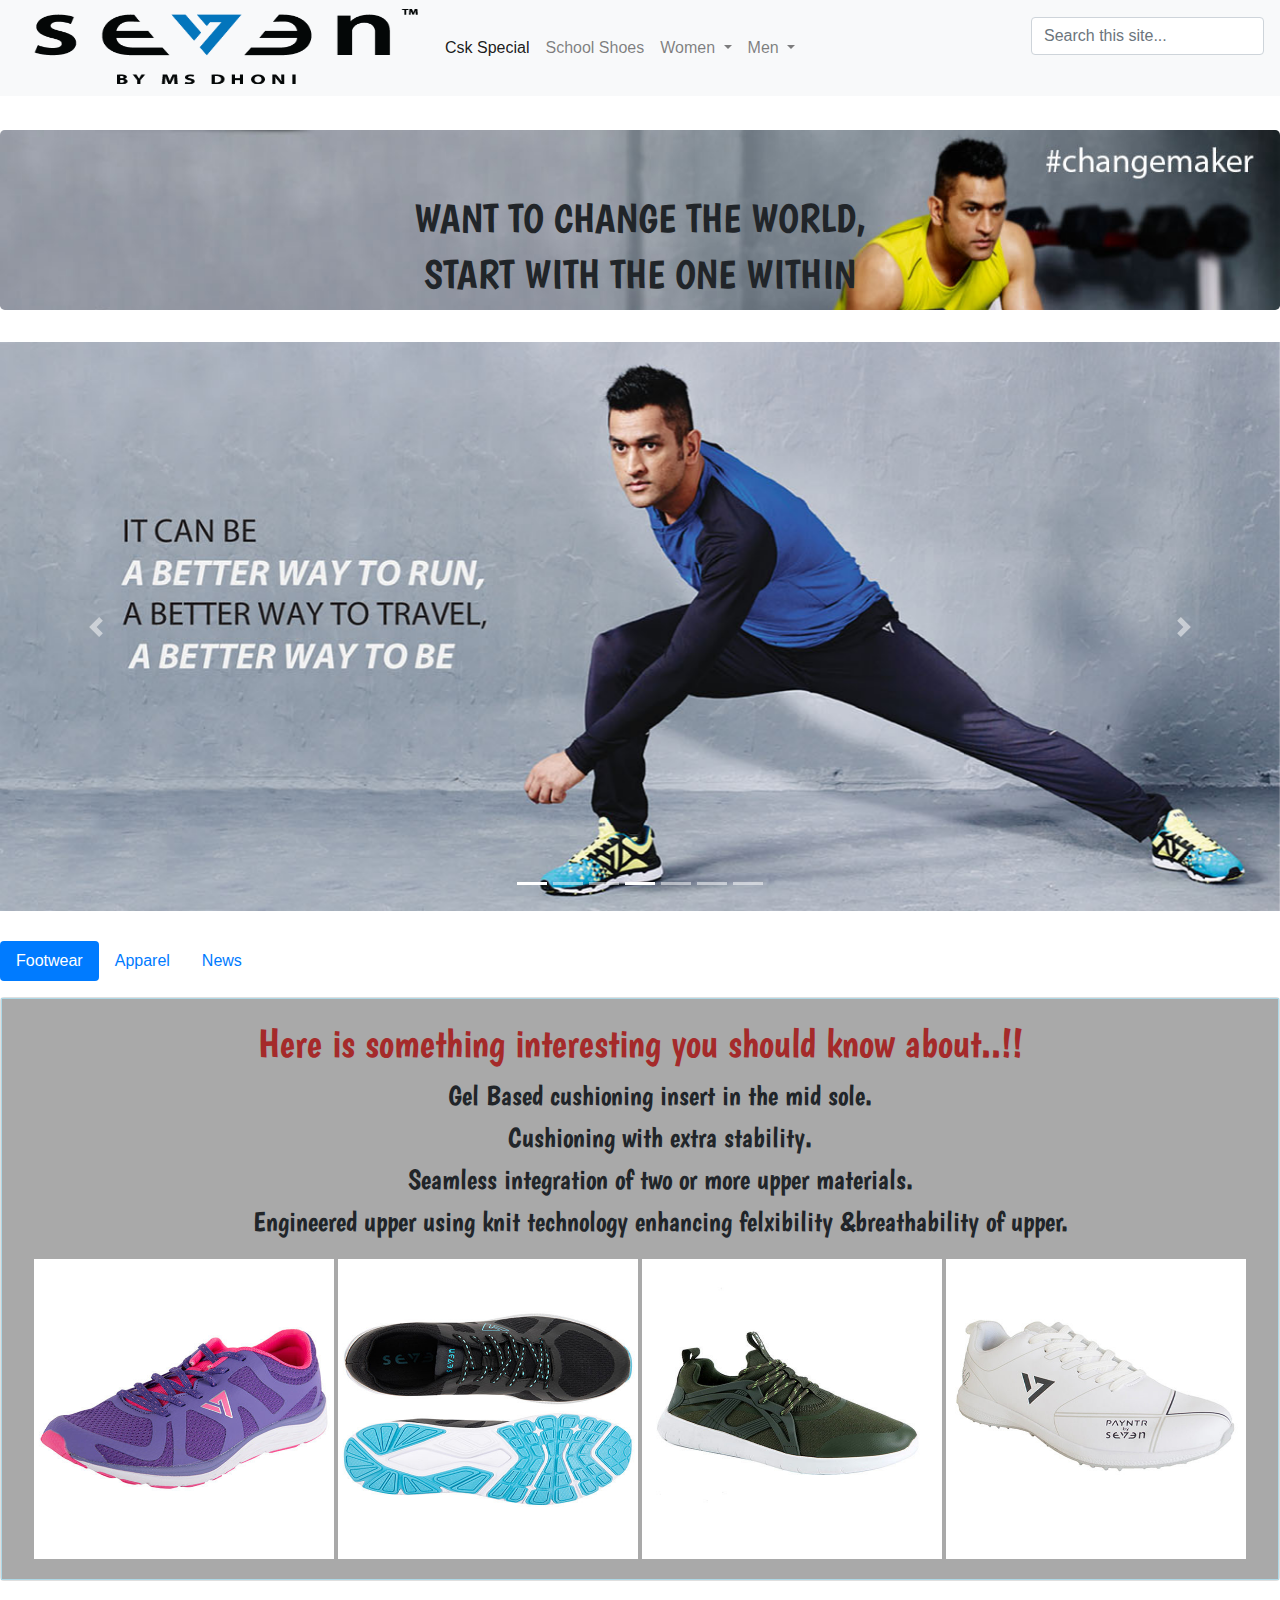
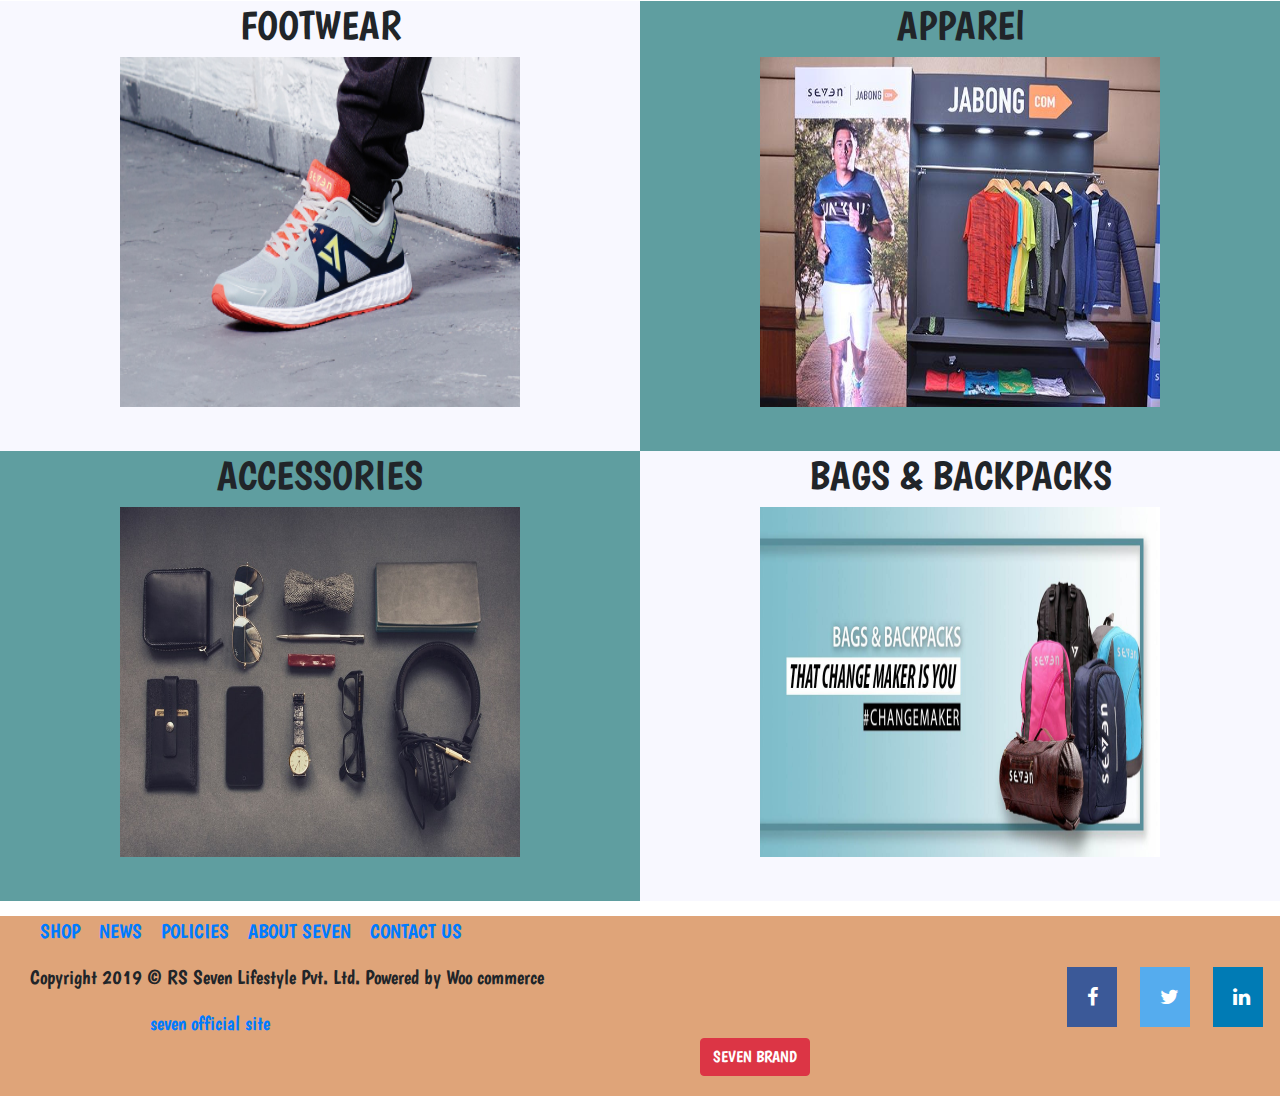
==== index.html @ aea1220b "second assignment added" ====
<!DOCTYPE html>
<html class="no-js" lang="">
  <head>
    <meta charset="utf-8" />
    <title>Assignment2</title>
    <meta name="description" content="" />
    <meta name="viewport" content="width=device-width, initial-scale=1.0">

    <link rel="manifest" href="site.webmanifest" />
    <link rel="apple-touch-icon" href="icon.png" />
    <!-- Place favicon.ico in the root directory -->

    <link rel="stylesheet" href="css/normalize.css" />
    <link rel="stylesheet" href="css/main.css" />
    <link href="https://fonts.googleapis.com/css?family=Boogaloo&display=swap" rel="stylesheet">
    <!-- used google font -->
    <link rel="stylesheet" href="https://cdnjs.cloudflare.com/ajax/libs/font-awesome/4.7.0/css/font-awesome.min.css">
    <link rel="stylesheet" href="css/style2.css" />
    <!-- linked css stylesheet -->
    
    <link
      rel="stylesheet"
      href="https://stackpath.bootstrapcdn.com/bootstrap/4.3.1/css/bootstrap.min.css"
      integrity="sha384-ggOyR0iXCbMQv3Xipma34MD+dH/1fQ784/j6cY/iJTQUOhcWr7x9JvoRxT2MZw1T"
      crossorigin="anonymous"
    />
    <!-- bootstrap css -->
  <meta name="theme-color" content="#fafafa" />
  </head>
  <body>
    <div class ="header">
    <nav class="navbar navbar-expand-lg navbar-light bg-light">
      <img src="img/brandlogo.png" alt="brandlogo" width="421" height="80" />
      <button
        class="navbar-toggler"
        type="button"
        data-toggle="collapse"
        data-target="#navbarSupportedContent"
        aria-controls="navbarSupportedContent"
        aria-expanded="false"
        aria-label="Toggle navigation"
      >
        <span class="navbar-toggler-icon"></span>
      </button>

      <div class="collapse navbar-collapse" id="navbarSupportedContent">
        <ul class="navbar-nav mr-auto">
          <li class="nav-item active">
            <a class="nav-link" href="#"
              >Csk Special<span class="sr-only">(current)</span></a
            >
          </li>
          <li class="nav-item">
            <a class="nav-link" href="#">School Shoes</a>
          </li>
          <li class="nav-item dropdown">
            <a
              class="nav-link dropdown-toggle"
              href="#"
              id="navbarDropdown"
              role="button"
              data-toggle="dropdown"
              aria-haspopup="true"
              aria-expanded="false"
            >
              Women<strong class="caret"></strong>
            </a>
            <div class="dropdown-menu" aria-labelledby="navbarDropdown">
              <a class="dropdown-item" href="#">Footwear</a>
              <div class="dropdown-divider"></div>
              <a class="dropdown-item" href="#">Apparel</a>
              <div class="dropdown-divider"></div>
              <a class="dropdown-item" href="#">Accesories</a>
              <div class="dropdown-divider"></div>
              <a class="dropdown-item" href="#">Bags & Backpacks</a>
            </div>
          </li>
          <li class="nav-item dropdown">
            <a
              class="nav-link dropdown-toggle"
              href="#"
              id="navbarDropdown"
              role="button"
              data-toggle="dropdown"
              aria-haspopup="true"
              aria-expanded="false"
            >
              Men<strong class="caret"></strong>
            </a>

            <div class="dropdown-menu" aria-labelledby="navbarDropdown">
              <a class="dropdown-item" href="#">Footwear</a>
              <div class="dropdown-divider"></div>
              <a class="dropdown-item" href="#">Apparel</a>
              <div class="dropdown-divider"></div>
              <a class="dropdown-item" href="#">Accesories</a>
              <div class="dropdown-divider"></div>
              <a class="dropdown-item" href="#">Bags & Backpacks</a>
            </div>
          </li>
        </ul>
        
        <form class="navbar-form pull-left">
            <input type="text" class="form-control" placeholder="Search this site..." id="searchInput">
            <button type="submit" class="btn btn-default"><span class="glyphicon glyphicon-search form-control-feedback"></span></button>
        </form>
        
      </div>
    </nav>
    </div>
    <div class="jumbotron text-center" style="background-image: url(img/jumb.jpg);background-size:cover;">
      <h1>WANT TO CHANGE THE WORLD,</h1>
      <h1>START WITH THE ONE WITHIN</h1>
    </div>
    <div id="demo" class="carousel slide" data-ride="carousel">
      <!-- Indicators -->
      <ul class="carousel-indicators">
        <li data-target="#demo" data-slide-to="0" class="active"></li>
        <li data-target="#demo" data-slide-to="1"></li>
        <li data-target="#demo" data-slide-to="2"></li>
        <li data-target="#demo" data-slide-to="3" class="active"></li>
        <li data-target="#demo" data-slide-to="4"></li>
        <li data-target="#demo" data-slide-to="5"></li>
        <li data-target="#demo" data-slide-to="6"></li>
      </ul>

      <!-- The slideshow -->
      <div class="carousel-inner">
        <div class="carousel-item active">
          <img
            src="img/carousel3.jpg"
            alt="carousel3"
            width="1600"
            height="500"
          />
        </div>
        <div class="carousel-item">
          <img
            src="img/carousel2.jpg"
            alt="carousel2"
            width="1600"
            height="500"
          />
        </div>
        <div class="carousel-item">
          <img
            src="img/carousel7.jpg"
            alt="carousel7"
            width="1600"
            height="500"
          />
        </div>
        <div class="carousel-item ">
          <img
            src="img/carousel4.jpg"
            alt="carousel4"
            width="1600"
            height="300"
          />
        </div>
        <div class="carousel-item">
          <img
            src="img/carousel5.jpg"
            alt="carousel5"
            width="1600"
            height="500"
          />
        </div>
        <div class="carousel-item">
          <img
            src="img/carousel6.jpg"
            alt="carousel6"
            width="1600"
            height="500"
          />
        </div>
        <div class="carousel-item">
          <img
            src="img/carousel1.jpg"
            alt="carousel1"
            width="1600"
            height="500"
          />
        </div>
      </div>

      <!-- Left and right controls -->
      <a class="carousel-control-prev" href="#demo" data-slide="prev">
        <span class="carousel-control-prev-icon"></span>
      </a>
      <a class="carousel-control-next" href="#demo" data-slide="next">
        <span class="carousel-control-next-icon"></span>
      </a>
    </div>
    <!-- end of carousel section -->
    <ul class="nav nav-pills mb-3" id="pills-tab" role="tablist">
      <li class="nav-item">
        <a
          class="nav-link active"
          id="pills-home-tab"
          data-toggle="pill"
          href="#pills-home"
          role="tab"
          aria-controls="pills-home"
          aria-selected="true"
          >Footwear</a
        >
      </li>
      <li class="nav-item">
        <a
          class="nav-link"
          id="pills-profile-tab"
          data-toggle="pill"
          href="#pills-profile"
          role="tab"
          aria-controls="pills-profile"
          aria-selected="false"
          >Apparel</a
        >
      </li>
      <li class="nav-item">
        <a
          class="nav-link"
          id="pills-contact-tab"
          data-toggle="pill"
          href="#pills-contact"
          role="tab"
          aria-controls="pills-contact"
          aria-selected="false"
          >News</a
        >
      </li>
    </ul>
    <div class="tab-content" id="pills-tabContent">
      <div
        class="tab-pane fade show active"
        id="pills-home"
        role="tabpanel"
        aria-labelledby="pills-home-tab"
      >
      <div class="card">
          <div class="card-body">
        <h1>Here is something interesting you should know about..!!</h1>

        <ul>
           <li>Gel Based cushioning insert in the mid sole.</li>
           <li>Cushioning with extra stability.</li>
           <li>Seamless integration of two or more upper materials.</li>
           <li>Engineered upper using knit technology enhancing felxibility &breathability of upper.</li>
        </ul>
        
        <img src="img/shoe1.jpg" alt="shoes" width="300" height="300" />
        <img src="img/shoe2.jpg" alt="shoes" width="300" height="300" />
        <img src="img/shoe3.jpg" alt="shoes" width="300" height="300" />
        <img src="img/shoe4.jpg" alt="shoes" width="300" height="300" />
      </div>
      </div>
      </div>

      <div
        class="tab-pane fade"
        id="pills-profile"
        role="tabpanel"
        aria-labelledby="pills-profile-tab"
      >
      <div class="card">
          <div class="card-body">
          <h1>Here is something interesting you should know about..!!</h1>

        <ul>
          <li>Highly visibilty graphic that reflects brightly under light.</li>
          <li>Moisture Wicking Treatment that allows the fabric to disperse moisture.</li>
          <li>Anti-Static Anti-Microbal.</li>
          <li>Strategically placed mesh fabric enhances breathability in high-heat zobes.</li>
          <li>Elastically in fabric that enhances dynamic body movement.</li>
        </ul>
        
        <img src="img/apparel.jpg" alt="apparel" width="300" height="300" />
        <img src="img/apparel2.jpg" alt="apparel" width="300" height="300" />
        <img src="img/apparel3.jpg" alt="apparel" width="300" height="300" />
        <img src="img/apparel4.jpg" alt="apparel" width="300" height="300" />
          </div>
      </div>
      </div>

      <div
        class="tab-pane fade"
        id="pills-contact"
        role="tabpanel"
        aria-labelledby="pills-contact-tab"
      >
      <div class="card">
          <div class="card-body">
              <h1>Here is something interesting you should know about..!!</h1>
        <ul>
          <li>Indian apparel, footwear brand launched in Dhoni’s presence.</li>
          <li>MS Dhoni launches lifestyle brand ‘SEVEN’.</li>
          <li>MS Dhoni launches SEVEN with Rhiti Group the Active Lifestyle Brand.</li>
          <li>Jabong adds active lifestyle brand ‘Seven’ to its product portfolio.</li>
        </ul>
       
        <img src="img/news1.jpg" alt="news" width="300" height="300" />
        <img src="img/news2.jpg" alt="apparel" width="300" height="300" />
        <img src="img/news3.jpg" alt="apparel" width="300" height="300" />
        <img src="img/news4.jpg" alt="apparel" width="300" height="300" />
        </div>
    </div>
    </div>
    <div class="container-fluid">
        <div class="row">
          <div class="col-lg-6" id="row1">
           <h1>FOOTWEAR</h1>
           <img src="img/shoe5.jpg" width="400" height="350"/>
          </div>
          <div class="col-lg-6" id="row2">
              <h1>APPAREl</h1>
              <img src="img/apparel5.jpeg" width="400" height="350"/>
          </div>
          <div class="col-lg-6" id="row3">
              <h1>ACCESSORIES</h1>
              <img src="img/accessory.jpg" width="400" height="350"/>
          </div>
          <div class="col-lg-6" id="row4">
              <h1>BAGS & BACKPACKS</h1>
              <img src="img/backpack.jpg" width="400" height="350"/>
          </div>
        </div>
      </div>
      <div class="footer">
        <ul class = "shop">
          <li><a href="#" >SHOP</a></li>
          <li><a href="#" >NEWS</a></li>
          <li><a href="#" >POLICIES</a></li>
          <li><a href="#" >ABOUT SEVEN</a></li>
          <li><a href="#" >CONTACT US</a></li>
        </ul>
        
        
        <div class="icons">
            <ul>
          <li><a href="#" class="fa fa-facebook"></a></li>
          <li><a href="#" class="fa fa-twitter"></a></li>
          <li><a href="#" class="fa fa-linkedin"></a></li>
            </ul>
        </div>
            <div class="copyright">
              <p>Copyright 2019 © RS Seven Lifestyle Pvt. Ltd. Powered by Woo commerce </p>
            </div>
            <div class="site">
                <a href="https://www.7.life/sf/">seven official site</a>
            </div>
            <div class="modal-container">
                <button type="button" class="btn btn-danger" data-toggle="modal" data-target="#sevenbymsd">
                  SEVEN BRAND
                </button>  
              </div>
              
              <div class="modal fade" id="sevenbymsd" tabindex="-1" role="dialog" aria-labelledby="exampleModalLabel" aria-hidden="true">
                <div class="modal-dialog" role="document">
                  <div class="modal-content">
                    <div class="modal-header">
                      <h5 class="modal-title" id="exampleModalLabel">SEVEN</h5>
                      <button type="button" class="close" data-dismiss="modal" aria-label="Close">
                        <span aria-hidden="true">&times;</span>
                      </button>
                    </div>
                    <div class="modal-body">
                        SEVEN is an Indian lifestyle brand that manufactures and markets casual and sportswear clothing and footwear. The brand was launched in February 2016 by famous Indian cricketer and former captain of the Indian national cricket team, Mahendra Singh Dhoni. Dhoni is the brand ambassador of SEVEN and also owns footwear side of the business.          </div>
                    <div class="modal-footer">
                      <button type="button" class="btn btn-secondary" data-dismiss="modal">Close</button>
                      <button type="button" class="btn btn-danger">Go to Website</button>
                    </div>
                  </div>
                </div>
              </div>
            </div>
      <script src="https://ajax.googleapis.com/ajax/libs/jquery/3.4.1/jquery.min.js"></script>
      <script src="https://maxcdn.bootstrapcdn.com/bootstrap/3.4.0/js/bootstrap.min.js"></script>
  <script src="js/vendor/modernizr-3.7.1.min.js"></script>
    <script
      src="https://code.jquery.com/jquery-3.4.1.min.js"
      integrity="sha256-CSXorXvZcTkaix6Yvo6HppcZGetbYMGWSFlBw8HfCJo="
      crossorigin="anonymous"
    ></script>
    <script>
      window.jQuery ||
        document.write(
          '<script src="js/vendor/jquery-3.4.1.min.js"><\/script>'
        );
    </script>
    <script src="js/plugins.js"></script>
    <script src="js/main.js"></script>
    <script
      src="https://stackpath.bootstrapcdn.com/bootstrap/4.3.1/js/bootstrap.min.js"
      integrity="sha384-JjSmVgyd0p3pXB1rRibZUAYoIIy6OrQ6VrjIEaFf/nJGzIxFDsf4x0xIM+B07jRM"
      crossorigin="anonymous"
    ></script>

    <!-- Google Analytics: change UA-XXXXX-Y to be your site's ID. -->
    <script>
      window.ga = function() {
        ga.q.push(arguments);
      };
      ga.q = [];
      ga.l = +new Date();
      ga("create", "UA-XXXXX-Y", "auto");
      ga("set", "transport", "beacon");
      ga("send", "pageview");
    </script>
    <script src="https://www.google-analytics.com/analytics.js" async></script>
  </body>
</html>
---- css/main.css ----
/*! HTML5 Boilerplate v7.2.0 | MIT License | https://html5boilerplate.com/ */

/* main.css 2.0.0 | MIT License | https://github.com/h5bp/main.css#readme */
/*
 * What follows is the result of much research on cross-browser styling.
 * Credit left inline and big thanks to Nicolas Gallagher, Jonathan Neal,
 * Kroc Camen, and the H5BP dev community and team.
 */

/* ==========================================================================
   Base styles: opinionated defaults
   ========================================================================== */

html {
  color: #222;
  font-size: 1em;
  line-height: 1.4;
}

/*
 * Remove text-shadow in selection highlight:
 * https://twitter.com/miketaylr/status/12228805301
 *
 * Vendor-prefixed and regular ::selection selectors cannot be combined:
 * https://stackoverflow.com/a/16982510/7133471
 *
 * Customize the background color to match your design.
 */

::-moz-selection {
  background: #b3d4fc;
  text-shadow: none;
}

::selection {
  background: #b3d4fc;
  text-shadow: none;
}

/*
 * A better looking default horizontal rule
 */

hr {
  display: block;
  height: 1px;
  border: 0;
  border-top: 1px solid #ccc;
  margin: 1em 0;
  padding: 0;
}

/*
 * Remove the gap between audio, canvas, iframes,
 * images, videos and the bottom of their containers:
 * https://github.com/h5bp/html5-boilerplate/issues/440
 */

audio,
canvas,
iframe,
img,
svg,
video {
  vertical-align: middle;
}

/*
 * Remove default fieldset styles.
 */

fieldset {
  border: 0;
  margin: 0;
  padding: 0;
}

/*
 * Allow only vertical resizing of textareas.
 */

textarea {
  resize: vertical;
}

/* ==========================================================================
   Browser Upgrade Prompt
   ========================================================================== */

.browserupgrade {
  margin: 0.2em 0;
  background: #ccc;
  color: #000;
  padding: 0.2em 0;
}

/* ==========================================================================
   Author's custom styles
   ========================================================================== */

/* ==========================================================================
   Helper classes
   ========================================================================== */

/*
 * Hide visually and from screen readers
 */

.hidden {
  display: none !important;
}

/*
* Hide only visually, but have it available for screen readers:
* https://snook.ca/archives/html_and_css/hiding-content-for-accessibility
*
* 1. For long content, line feeds are not interpreted as spaces and small width
*    causes content to wrap 1 word per line:
*    https://medium.com/@jessebeach/beware-smushed-off-screen-accessible-text-5952a4c2cbfe
*/

.sr-only {
  border: 0;
  clip: rect(0, 0, 0, 0);
  height: 1px;
  margin: -1px;
  overflow: hidden;
  padding: 0;
  position: absolute;
  white-space: nowrap;
  width: 1px;
  /* 1 */
}

/*
* Extends the .sr-only class to allow the element
* to be focusable when navigated to via the keyboard:
* https://www.drupal.org/node/897638
*/

.sr-only.focusable:active,
.sr-only.focusable:focus {
  clip: auto;
  height: auto;
  margin: 0;
  overflow: visible;
  position: static;
  white-space: inherit;
  width: auto;
}

/*
* Hide visually and from screen readers, but maintain layout
*/

.invisible {
  visibility: hidden;
}

/*
* Clearfix: contain floats
*
* For modern browsers
* 1. The space content is one way to avoid an Opera bug when the
*    `contenteditable` attribute is included anywhere else in the document.
*    Otherwise it causes space to appear at the top and bottom of elements
*    that receive the `clearfix` class.
* 2. The use of `table` rather than `block` is only necessary if using
*    `:before` to contain the top-margins of child elements.
*/

.clearfix:before,
.clearfix:after {
  content: " ";
  /* 1 */
  display: table;
  /* 2 */
}

.clearfix:after {
  clear: both;
}

/* ==========================================================================
   EXAMPLE Media Queries for Responsive Design.
   These examples override the primary ('mobile first') styles.
   Modify as content requires.
   ========================================================================== */

@media only screen and (min-width: 35em) {
  /* Style adjustments for viewports that meet the condition */
}

@media print,
  (-webkit-min-device-pixel-ratio: 1.25),
  (min-resolution: 1.25dppx),
  (min-resolution: 120dpi) {
  /* Style adjustments for high resolution devices */
}

/* ==========================================================================
   Print styles.
   Inlined to avoid the additional HTTP request:
   https://www.phpied.com/delay-loading-your-print-css/
   ========================================================================== */

@media print {
  *,
  *:before,
  *:after {
    background: transparent !important;
    color: #000 !important;
    /* Black prints faster */
    -webkit-box-shadow: none !important;
    box-shadow: none !important;
    text-shadow: none !important;
  }
  a,
  a:visited {
    text-decoration: underline;
  }
  a[href]:after {
    content: " (" attr(href) ")";
  }
  abbr[title]:after {
    content: " (" attr(title) ")";
  }
  /*
     * Don't show links that are fragment identifiers,
     * or use the `javascript:` pseudo protocol
     */
  a[href^="#"]:after,
  a[href^="javascript:"]:after {
    content: "";
  }
  pre {
    white-space: pre-wrap !important;
  }
  pre,
  blockquote {
    border: 1px solid #999;
    page-break-inside: avoid;
  }
  /*
     * Printing Tables:
     * https://web.archive.org/web/20180815150934/http://css-discuss.incutio.com/wiki/Printing_Tables
     */
  thead {
    display: table-header-group;
  }
  tr,
  img {
    page-break-inside: avoid;
  }
  p,
  h2,
  h3 {
    orphans: 3;
    widows: 3;
  }
  h2,
  h3 {
    page-break-after: avoid;
  }
}
---- css/style2.css ----
.header{
    position: fixed;
    z-index: 1;
    top: 0%;
    width:100%
}
.mr-auto ul{
    font-family: 'Boogaloo', cursive;
}

.main {
    width: 50%;
    margin: 50px auto;
}
.text-center
{
margin-top:130px;
padding-bottom:20px;
font-family:'Boogaloo', cursive;
height: 180px;
}

.carousel-inner img {
    width: 100%;
    height: 100%;
}
.carousel-slide
{
    margin-bottom: 200px;
    
}
.mb-3{
    margin-top: 30px;
    
}
.card-body{
    border:solid 1px lightblue;
    padding:20px;
    text-align:center; 
    font-family: 'Boogaloo', cursive;
    background-color: darkgrey;

}
.card-body h1{
    color: brown;
}
.card-body ul{
    list-style-type: none;
    font-size: 28px;
}
.container-fluid{
    margin-top: 20px;
}

#row1{
    width:450px;
    height:450px;
    text-align: center;
    background-color:ghostwhite;
    font-family: 'Boogaloo', cursive;
}
#row2{
    width:450px;
    height:450px;
    text-align: center;
    background-color:cadetblue;
    font-family: 'Boogaloo', cursive;
}
#row3{
    width:450px;
    height:450px;
    text-align: center;
    background-color:cadetblue;
    font-family: 'Boogaloo', cursive;
}
#row4{
    width:450px;
    height:450px;
    text-align: center;
    background-color:ghostwhite;
    font-family: 'Boogaloo', cursive;
}
.footer{
    background-color:rgb(223, 164, 121);
    margin-top: 15px;
    height: 180px;
    font-family: 'Boogaloo', cursive;
    
}
.footer li{
    display: inline;
    padding-right: 15px;
    font-size: 20px;
}
.modal-container {
    margin-left: 700px;
    
  }
.icons ul{
    float:right;
}

.fa {
    padding: 20px;
    font-size: 20px;
    width: 50px;
    text-align: center;
    text-decoration: none;
    margin: 5px 2px;
  }
  
  .fa:hover {
      opacity: 0.7;
  }
  
  .fa-facebook {
    background: #3B5998;
    color: white;
  }
  
  .fa-twitter {
    background: #55ACEE;
    color: white;
  }
  
   .fa-linkedin {
    background: #007bb5;
    color: white;
  }
  .copyright{
      margin-left: 30px;
      font-size: 20px;
  }
  .site{
      margin-left: 150px;
      font-size: 20px;
  }
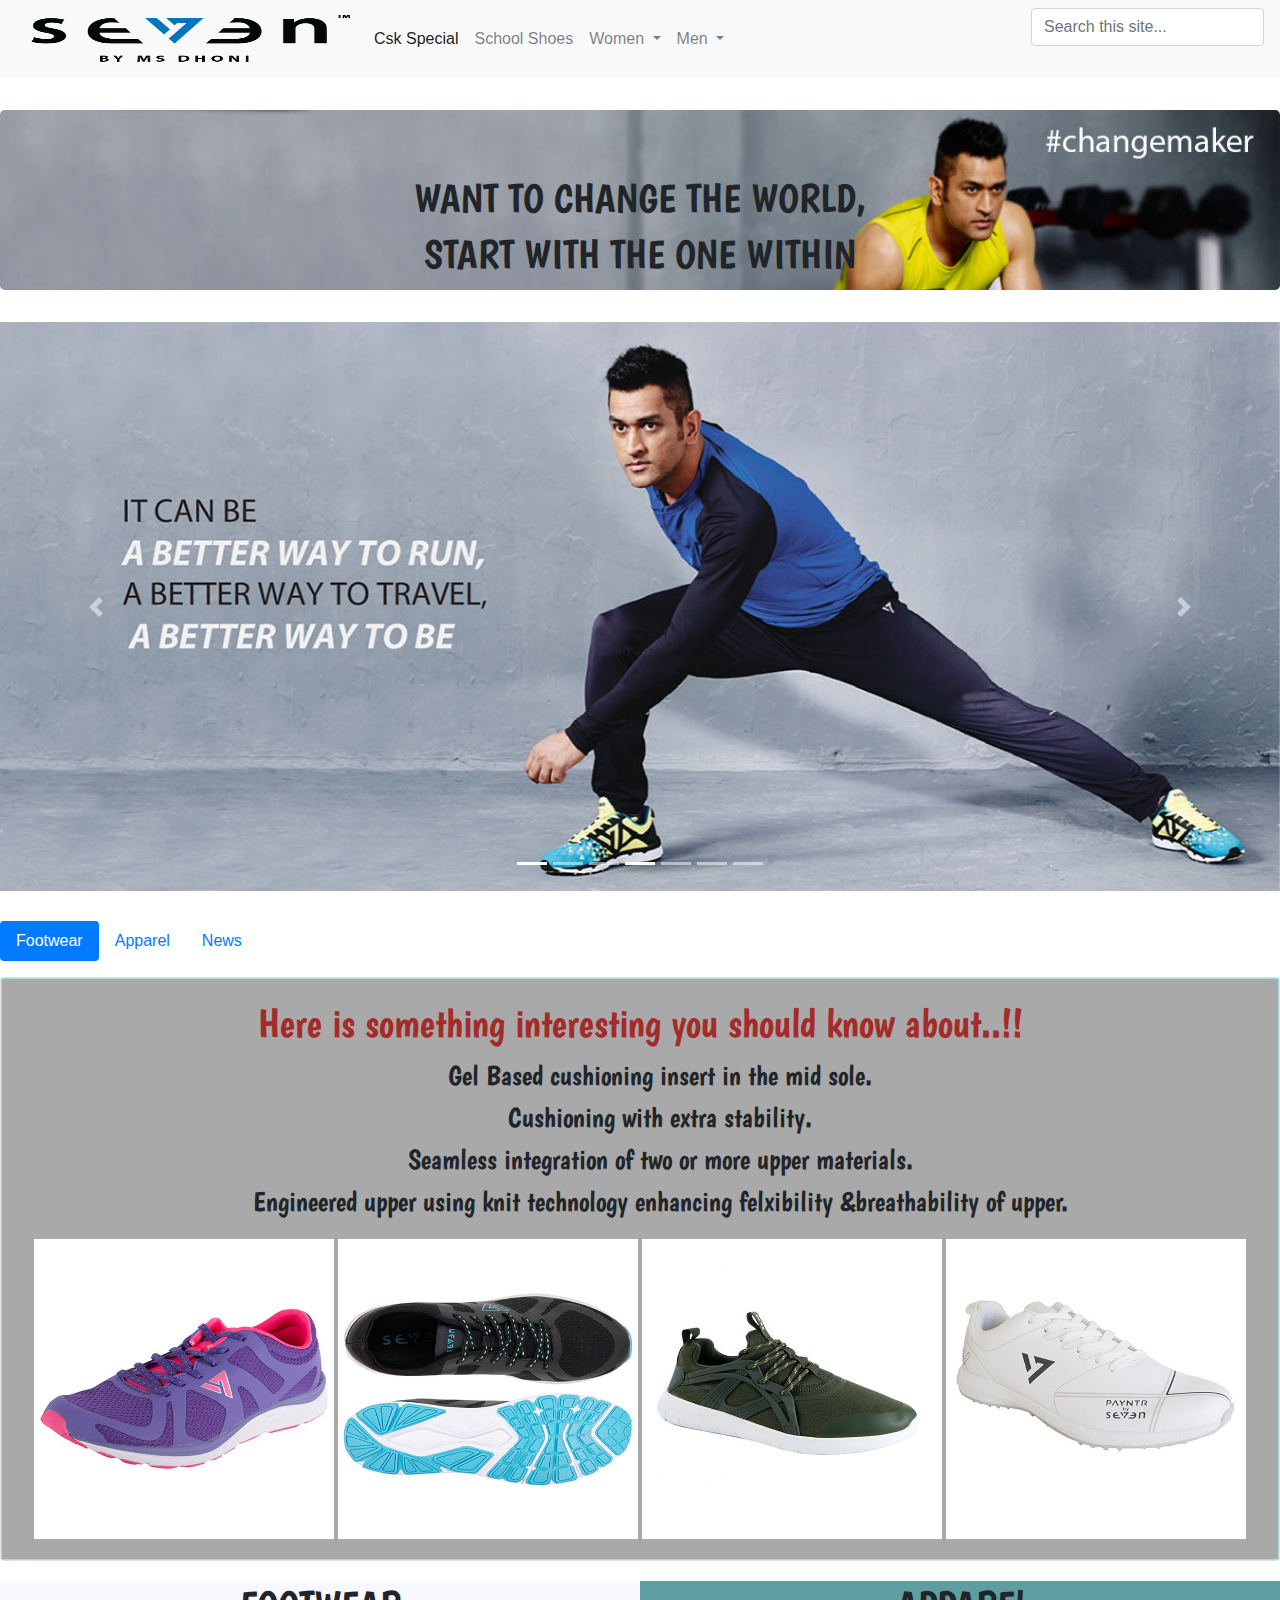
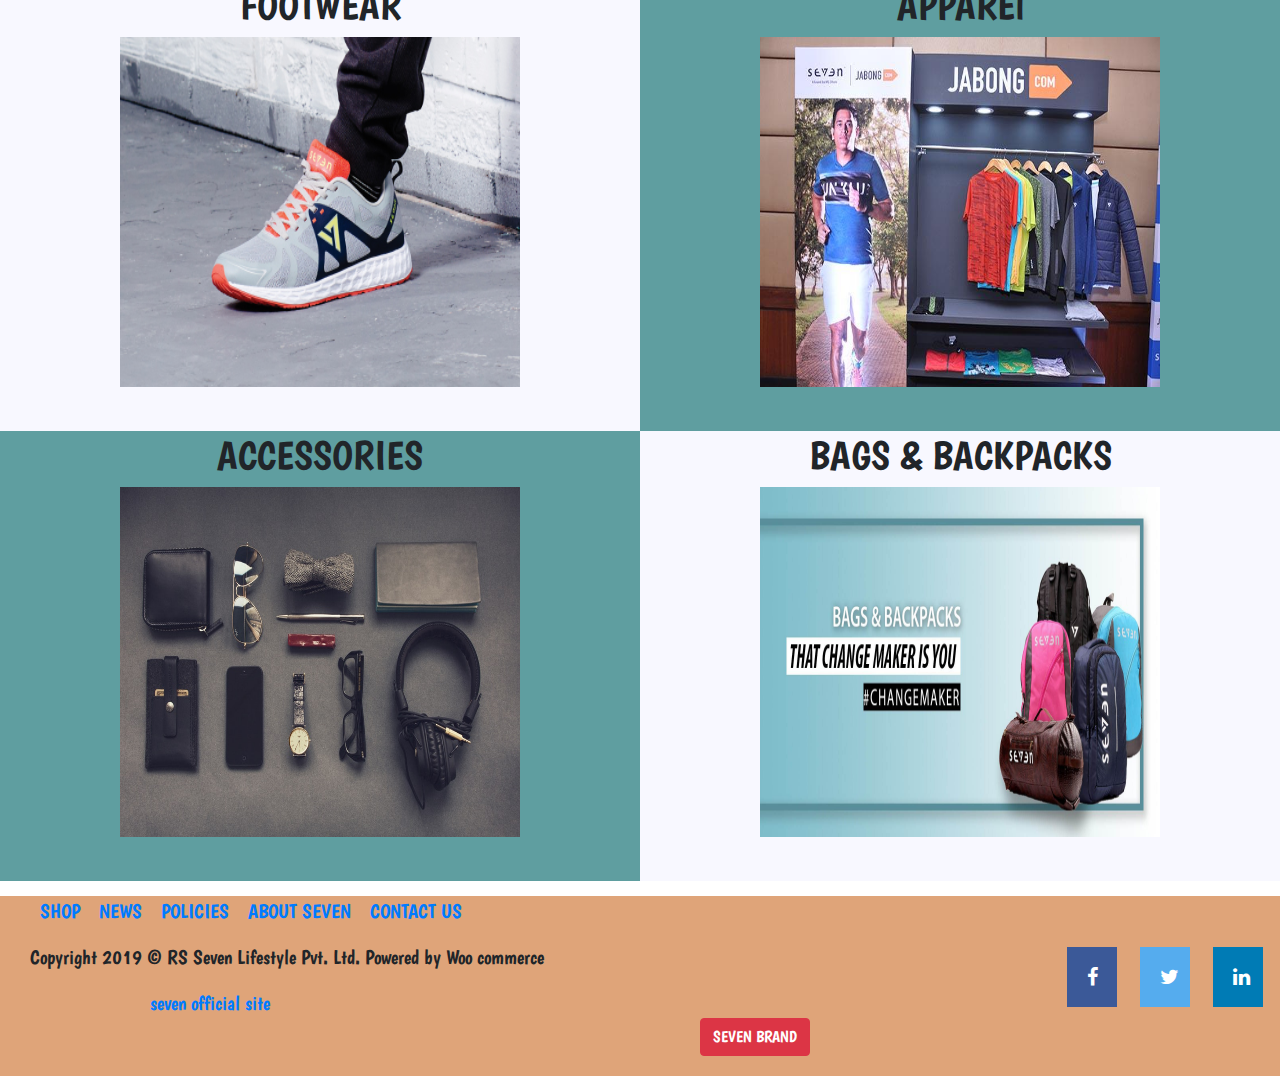
==== commit d45f971d: "update assignent2" ====
--- a/index.html
+++ b/index.html
@@ -4,7 +4,8 @@
     <meta charset="utf-8" />
     <title>Assignment2</title>
     <meta name="description" content="" />
-    <meta name="viewport" content="width=device-width, initial-scale=1.0">
+    <meta name="viewport" content="width=device-width, initial-scale=1.0 shrink-to-fit=no">
+    <meta http-equiv="X-UA-Compatible" content="IE=edge">
 
     <link rel="manifest" href="site.webmanifest" />
     <link rel="apple-touch-icon" href="icon.png" />
@@ -17,6 +18,7 @@
     <link rel="stylesheet" href="https://cdnjs.cloudflare.com/ajax/libs/font-awesome/4.7.0/css/font-awesome.min.css">
     <link rel="stylesheet" href="css/style2.css" />
     <!-- linked css stylesheet -->
+   
     
     <link
       rel="stylesheet"
@@ -28,9 +30,9 @@
   <meta name="theme-color" content="#fafafa" />
   </head>
   <body>
-    <div class ="header">
+    <section class ="header">
     <nav class="navbar navbar-expand-lg navbar-light bg-light">
-      <img src="img/brandlogo.png" alt="brandlogo" width="421" height="80" />
+      <img src="img/brandlogo.png" alt="brandlogo" width="350" height="50" />
       <button
         class="navbar-toggler"
         type="button"
@@ -43,7 +45,7 @@
         <span class="navbar-toggler-icon"></span>
       </button>
 
-      <div class="collapse navbar-collapse" id="navbarSupportedContent">
+      <section class="collapse navbar-collapse" id="navbarSupportedContent">
         <ul class="navbar-nav mr-auto">
           <li class="nav-item active">
             <a class="nav-link" href="#"
@@ -65,15 +67,15 @@
             >
               Women<strong class="caret"></strong>
             </a>
-            <div class="dropdown-menu" aria-labelledby="navbarDropdown">
+            <section class="dropdown-menu" aria-labelledby="navbarDropdown">
               <a class="dropdown-item" href="#">Footwear</a>
-              <div class="dropdown-divider"></div>
+              <section class="dropdown-sectionider"></section>
               <a class="dropdown-item" href="#">Apparel</a>
-              <div class="dropdown-divider"></div>
+              <section class="dropdown-sectionider"></section>
               <a class="dropdown-item" href="#">Accesories</a>
-              <div class="dropdown-divider"></div>
+              <section class="dropdown-sectionider"></section>
               <a class="dropdown-item" href="#">Bags & Backpacks</a>
-            </div>
+            </section>
           </li>
           <li class="nav-item dropdown">
             <a
@@ -88,31 +90,34 @@
               Men<strong class="caret"></strong>
             </a>
 
-            <div class="dropdown-menu" aria-labelledby="navbarDropdown">
+            <section class="dropdown-menu" aria-labelledby="navbarDropdown">
               <a class="dropdown-item" href="#">Footwear</a>
-              <div class="dropdown-divider"></div>
+              <section class="dropdown-sectionider"></section>
               <a class="dropdown-item" href="#">Apparel</a>
-              <div class="dropdown-divider"></div>
+              <section class="dropdown-sectionider"></section>
               <a class="dropdown-item" href="#">Accesories</a>
-              <div class="dropdown-divider"></div>
+              <section class="dropdown-sectionider"></section>
               <a class="dropdown-item" href="#">Bags & Backpacks</a>
-            </div>
+            </section>
           </li>
         </ul>
+        <!-- navbar-nav mr-auto closed -->
         
         <form class="navbar-form pull-left">
             <input type="text" class="form-control" placeholder="Search this site..." id="searchInput">
-            <button type="submit" class="btn btn-default"><span class="glyphicon glyphicon-search form-control-feedback"></span></button>
+            <button type="submit" class="btn btn-default"><span class="glyphicon glyphicon-search"></span></button>
         </form>
         
-      </div>
+      </section>
     </nav>
-    </div>
-    <div class="jumbotron text-center" style="background-image: url(img/jumb.jpg);background-size:cover;">
+    </section>
+    <!-- end of header section -->
+    <section class="jumbotron text-center" style="background-image: url(img/jumb.jpg);background-size:cover;">
       <h1>WANT TO CHANGE THE WORLD,</h1>
       <h1>START WITH THE ONE WITHIN</h1>
-    </div>
-    <div id="demo" class="carousel slide" data-ride="carousel">
+    </section>
+    <!-- end of jumbotron -->
+    <section id="demo" class="carousel slide" data-ride="carousel">
       <!-- Indicators -->
       <ul class="carousel-indicators">
         <li data-target="#demo" data-slide-to="0" class="active"></li>
@@ -125,64 +130,64 @@
       </ul>
 
       <!-- The slideshow -->
-      <div class="carousel-inner">
-        <div class="carousel-item active">
+      <section class="carousel-inner">
+        <section class="carousel-item active">
           <img
             src="img/carousel3.jpg"
             alt="carousel3"
             width="1600"
             height="500"
           />
-        </div>
-        <div class="carousel-item">
+        </section>
+        <section class="carousel-item">
           <img
             src="img/carousel2.jpg"
             alt="carousel2"
             width="1600"
             height="500"
           />
-        </div>
-        <div class="carousel-item">
+        </section>
+        <section class="carousel-item">
           <img
             src="img/carousel7.jpg"
             alt="carousel7"
             width="1600"
             height="500"
           />
-        </div>
-        <div class="carousel-item ">
+        </section>
+        <section class="carousel-item ">
           <img
             src="img/carousel4.jpg"
             alt="carousel4"
             width="1600"
             height="300"
           />
-        </div>
-        <div class="carousel-item">
+        </section>
+        <section class="carousel-item">
           <img
             src="img/carousel5.jpg"
             alt="carousel5"
             width="1600"
             height="500"
           />
-        </div>
-        <div class="carousel-item">
+        </section>
+        <section class="carousel-item">
           <img
             src="img/carousel6.jpg"
             alt="carousel6"
             width="1600"
             height="500"
           />
-        </div>
-        <div class="carousel-item">
+        </section>
+        <section class="carousel-item">
           <img
             src="img/carousel1.jpg"
             alt="carousel1"
             width="1600"
             height="500"
           />
-        </div>
-      </div>
+        </section>
+      </section>
 
       <!-- Left and right controls -->
       <a class="carousel-control-prev" href="#demo" data-slide="prev">
@@ -191,7 +196,7 @@
       <a class="carousel-control-next" href="#demo" data-slide="next">
         <span class="carousel-control-next-icon"></span>
       </a>
-    </div>
+    </section>
     <!-- end of carousel section -->
     <ul class="nav nav-pills mb-3" id="pills-tab" role="tablist">
       <li class="nav-item">
@@ -231,15 +236,15 @@
         >
       </li>
     </ul>
-    <div class="tab-content" id="pills-tabContent">
-      <div
+    <section class="tab-content" id="pills-tabContent">
+      <section
         class="tab-pane fade show active"
         id="pills-home"
         role="tabpanel"
         aria-labelledby="pills-home-tab"
       >
-      <div class="card">
-          <div class="card-body">
+      <section class="card">
+          <section class="card-body">
         <h1>Here is something interesting you should know about..!!</h1>
 
         <ul>
@@ -253,18 +258,18 @@
         <img src="img/shoe2.jpg" alt="shoes" width="300" height="300" />
         <img src="img/shoe3.jpg" alt="shoes" width="300" height="300" />
         <img src="img/shoe4.jpg" alt="shoes" width="300" height="300" />
-      </div>
-      </div>
-      </div>
-
-      <div
+      </section>
+      </section>
+      </section>
+
+      <section
         class="tab-pane fade"
         id="pills-profile"
         role="tabpanel"
         aria-labelledby="pills-profile-tab"
       >
-      <div class="card">
-          <div class="card-body">
+      <section class="card">
+          <section class="card-body">
           <h1>Here is something interesting you should know about..!!</h1>
 
         <ul>
@@ -279,18 +284,18 @@
         <img src="img/apparel2.jpg" alt="apparel" width="300" height="300" />
         <img src="img/apparel3.jpg" alt="apparel" width="300" height="300" />
         <img src="img/apparel4.jpg" alt="apparel" width="300" height="300" />
-          </div>
-      </div>
-      </div>
-
-      <div
+          </section>
+      </section>
+      </section>
+
+      <section
         class="tab-pane fade"
         id="pills-contact"
         role="tabpanel"
         aria-labelledby="pills-contact-tab"
       >
-      <div class="card">
-          <div class="card-body">
+      <section class="card">
+          <section class="card-body">
               <h1>Here is something interesting you should know about..!!</h1>
         <ul>
           <li>Indian apparel, footwear brand launched in Dhoni’s presence.</li>
@@ -303,30 +308,32 @@
         <img src="img/news2.jpg" alt="apparel" width="300" height="300" />
         <img src="img/news3.jpg" alt="apparel" width="300" height="300" />
         <img src="img/news4.jpg" alt="apparel" width="300" height="300" />
-        </div>
-    </div>
-    </div>
-    <div class="container-fluid">
-        <div class="row">
-          <div class="col-lg-6" id="row1">
+        </section>
+    </section>
+    </section>
+    <section class="container-fluid">
+        <section class="row">
+          <section class="col-lg-6" id="row1">
            <h1>FOOTWEAR</h1>
            <img src="img/shoe5.jpg" width="400" height="350"/>
-          </div>
-          <div class="col-lg-6" id="row2">
+          </section>
+          <section class="col-lg-6" id="row2">
               <h1>APPAREl</h1>
               <img src="img/apparel5.jpeg" width="400" height="350"/>
-          </div>
-          <div class="col-lg-6" id="row3">
+          </section>
+          <section class="col-lg-6" id="row3">
               <h1>ACCESSORIES</h1>
               <img src="img/accessory.jpg" width="400" height="350"/>
-          </div>
-          <div class="col-lg-6" id="row4">
+          </section>
+          <section class="col-lg-6" id="row4">
               <h1>BAGS & BACKPACKS</h1>
               <img src="img/backpack.jpg" width="400" height="350"/>
-          </div>
-        </div>
-      </div>
-      <div class="footer">
+          </section>
+        </section>
+      </section>
+      <!-- end of grid section -->
+      <footer>
+      <section class="footer">
         <ul class = "shop">
           <li><a href="#" >SHOP</a></li>
           <li><a href="#" >NEWS</a></li>
@@ -336,44 +343,46 @@
         </ul>
         
         
-        <div class="icons">
+        <section class="icons">
             <ul>
           <li><a href="#" class="fa fa-facebook"></a></li>
           <li><a href="#" class="fa fa-twitter"></a></li>
           <li><a href="#" class="fa fa-linkedin"></a></li>
             </ul>
-        </div>
-            <div class="copyright">
+        </section>
+            <section class="copyright">
               <p>Copyright 2019 © RS Seven Lifestyle Pvt. Ltd. Powered by Woo commerce </p>
-            </div>
-            <div class="site">
+            </section>
+            <section class="site">
                 <a href="https://www.7.life/sf/">seven official site</a>
-            </div>
-            <div class="modal-container">
+            </section>
+            <section class="modal-container">
                 <button type="button" class="btn btn-danger" data-toggle="modal" data-target="#sevenbymsd">
                   SEVEN BRAND
                 </button>  
-              </div>
+              </section>
               
-              <div class="modal fade" id="sevenbymsd" tabindex="-1" role="dialog" aria-labelledby="exampleModalLabel" aria-hidden="true">
-                <div class="modal-dialog" role="document">
-                  <div class="modal-content">
-                    <div class="modal-header">
+              <section class="modal fade" id="sevenbymsd" tabindex="-1" role="dialog" aria-labelledby="exampleModalLabel" aria-hidden="true">
+                <section class="modal-dialog" role="document">
+                  <section class="modal-content">
+                    <section class="modal-header">
                       <h5 class="modal-title" id="exampleModalLabel">SEVEN</h5>
                       <button type="button" class="close" data-dismiss="modal" aria-label="Close">
                         <span aria-hidden="true">&times;</span>
                       </button>
-                    </div>
-                    <div class="modal-body">
-                        SEVEN is an Indian lifestyle brand that manufactures and markets casual and sportswear clothing and footwear. The brand was launched in February 2016 by famous Indian cricketer and former captain of the Indian national cricket team, Mahendra Singh Dhoni. Dhoni is the brand ambassador of SEVEN and also owns footwear side of the business.          </div>
-                    <div class="modal-footer">
+                    </section>
+                    <section class="modal-body">
+                        SEVEN is an Indian lifestyle brand that manufactures and markets casual and sportswear clothing and footwear. The brand was launched in February 2016 by famous Indian cricketer and former captain of the Indian national cricket team, Mahendra Singh Dhoni. Dhoni is the brand ambassador of SEVEN and also owns footwear side of the business.          </section>
+                    <section class="modal-footer">
                       <button type="button" class="btn btn-secondary" data-dismiss="modal">Close</button>
                       <button type="button" class="btn btn-danger">Go to Website</button>
-                    </div>
-                  </div>
-                </div>
-              </div>
-            </div>
+                    </section>
+                  </section>
+                </section>
+              </section>
+            </section>
+          </footer>
+          <!-- end of footer section -->
       <script src="https://ajax.googleapis.com/ajax/libs/jquery/3.4.1/jquery.min.js"></script>
       <script src="https://maxcdn.bootstrapcdn.com/bootstrap/3.4.0/js/bootstrap.min.js"></script>
   <script src="js/vendor/modernizr-3.7.1.min.js"></script>
--- a/css/style2.css
+++ b/css/style2.css
@@ -4,6 +4,7 @@
     top: 0%;
     width:100%
 }
+/* fixed header */
 .mr-auto ul{
     font-family: 'Boogaloo', cursive;
 }
@@ -14,11 +15,12 @@
 }
 .text-center
 {
-margin-top:130px;
+margin-top:110px;
 padding-bottom:20px;
 font-family:'Boogaloo', cursive;
 height: 180px;
 }
+/* jubmbotron styles */
 
 .carousel-inner img {
     width: 100%;
@@ -33,6 +35,7 @@
     margin-top: 30px;
     
 }
+/* carousel styles */
 .card-body{
     border:solid 1px lightblue;
     padding:20px;
@@ -48,6 +51,7 @@
     list-style-type: none;
     font-size: 28px;
 }
+/* tabbed pane styles */
 .container-fluid{
     margin-top: 20px;
 }
@@ -80,6 +84,7 @@
     background-color:ghostwhite;
     font-family: 'Boogaloo', cursive;
 }
+/* grid css */
 .footer{
     background-color:rgb(223, 164, 121);
     margin-top: 15px;
@@ -135,4 +140,6 @@
       margin-left: 150px;
       font-size: 20px;
   }
+  /* end of footer  */
+  /* social media icons css */
   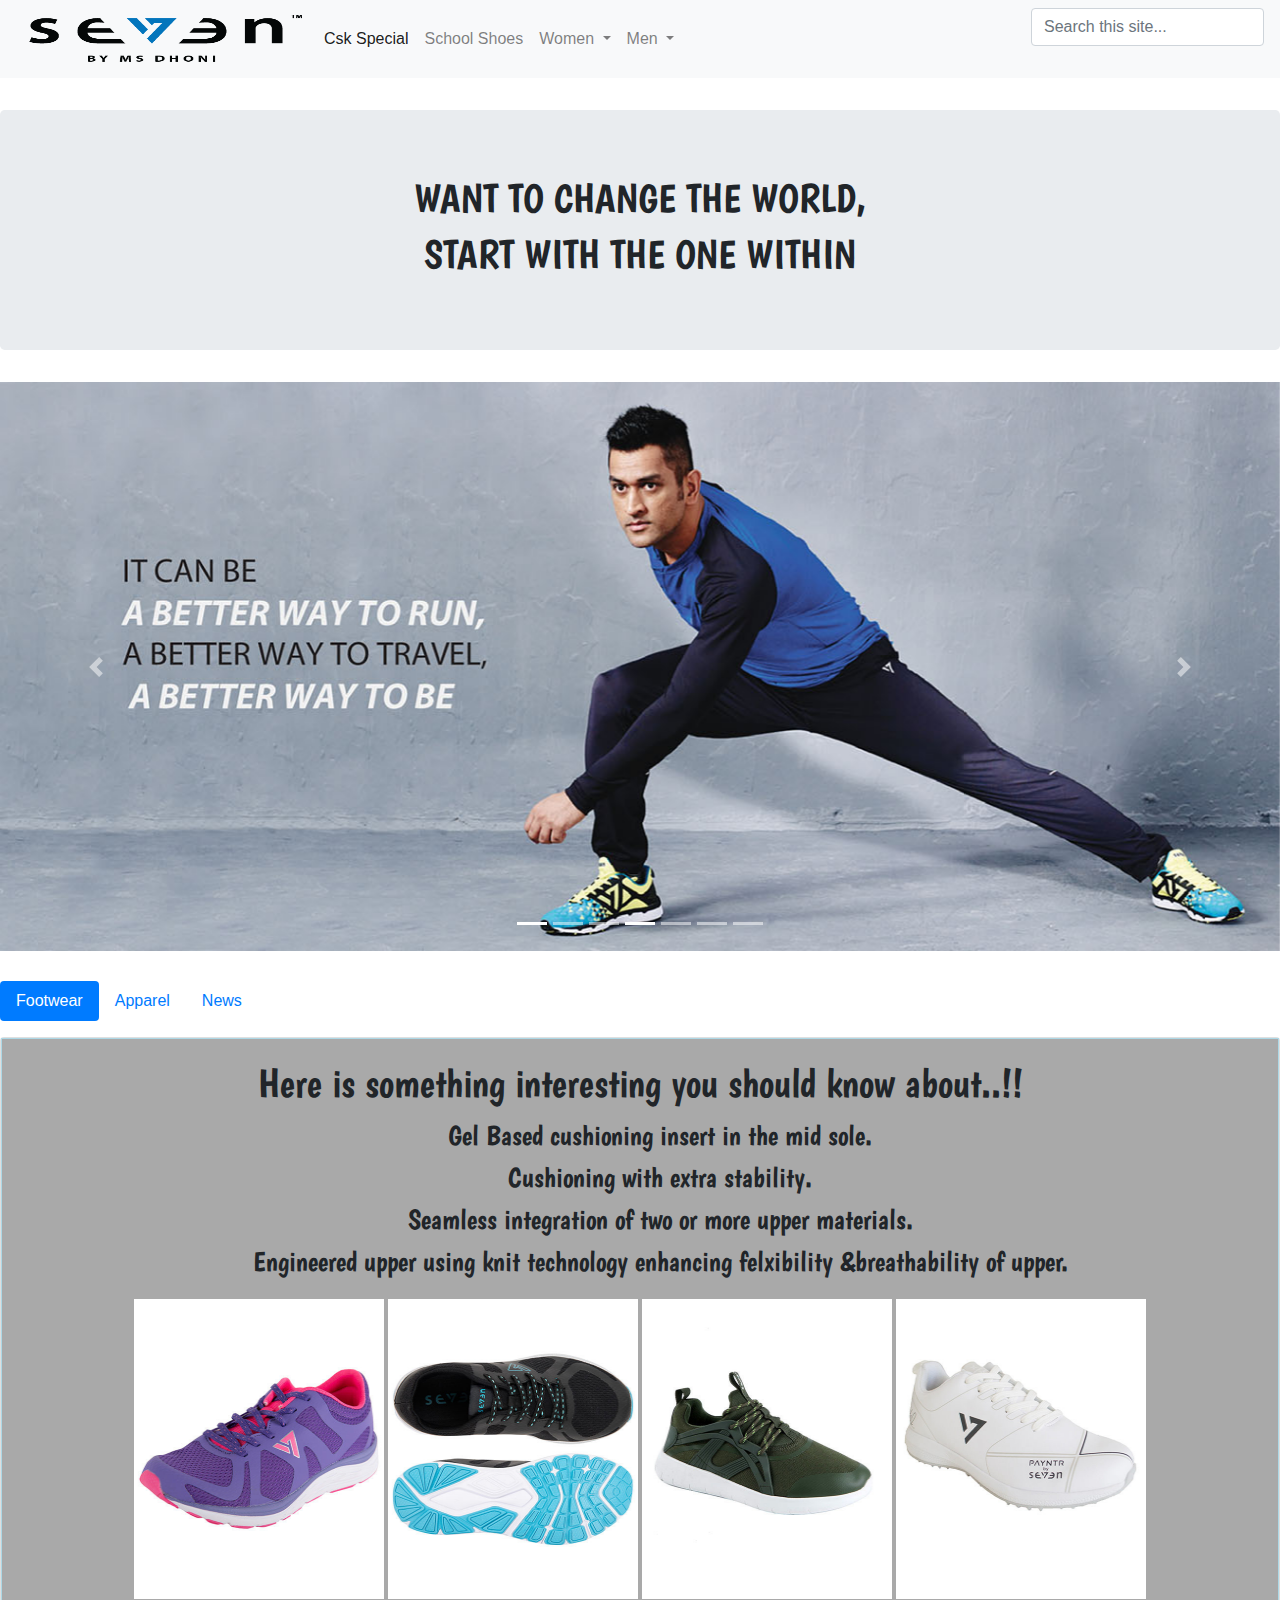
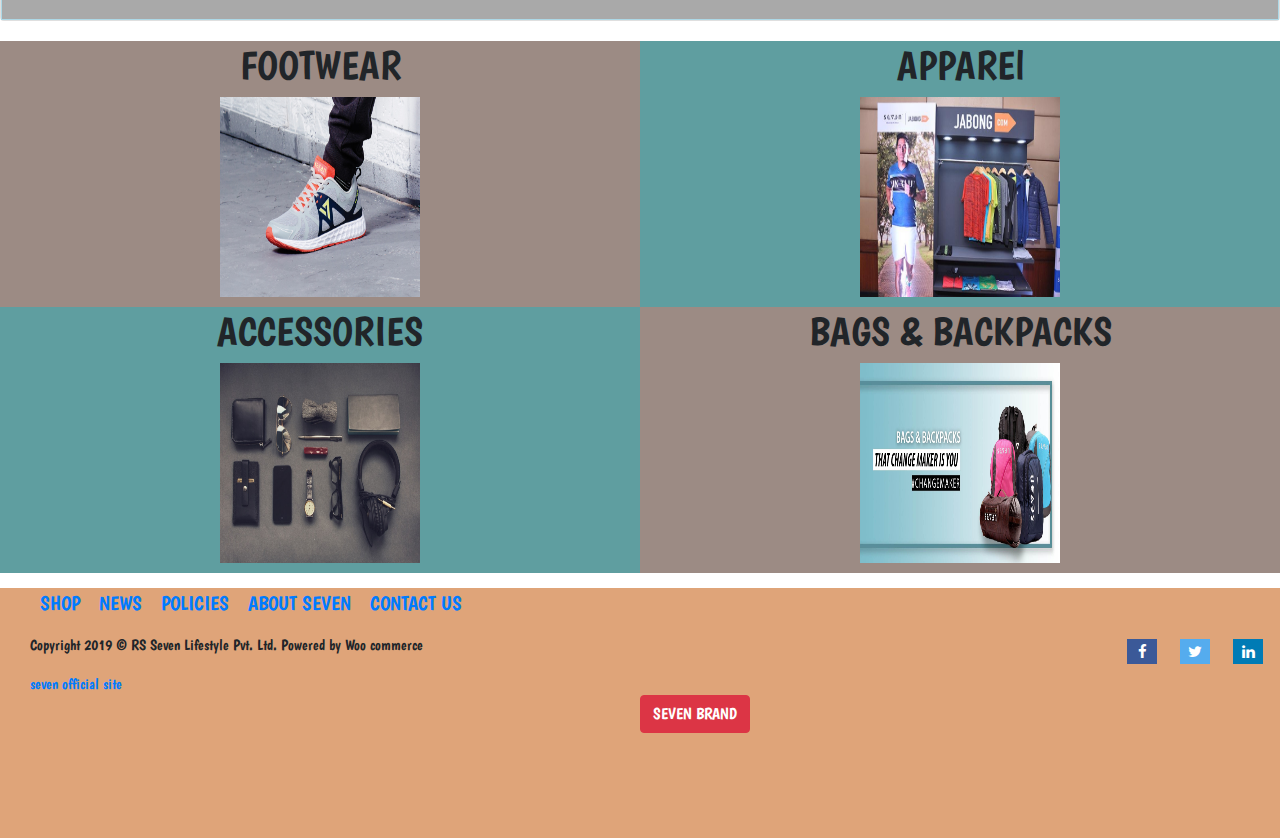
==== commit 31199455: "responsiveness done" ====
--- a/index.html
+++ b/index.html
@@ -4,8 +4,9 @@
     <meta charset="utf-8" />
     <title>Assignment2</title>
     <meta name="description" content="" />
-    <meta name="viewport" content="width=device-width, initial-scale=1.0 shrink-to-fit=no">
-    <meta http-equiv="X-UA-Compatible" content="IE=edge">
+    <meta name="viewport" content="width=device-width,initial-scale=1,maximum-scale=1,user-scalable=no">
+    <meta http-equiv="X-UA-Compatible" content="IE=edge,chrome=1">
+    <meta name="HandheldFriendly" content="true">
 
     <link rel="manifest" href="site.webmanifest" />
     <link rel="apple-touch-icon" href="icon.png" />
@@ -32,7 +33,7 @@
   <body>
     <section class ="header">
     <nav class="navbar navbar-expand-lg navbar-light bg-light">
-      <img src="img/brandlogo.png" alt="brandlogo" width="350" height="50" />
+      <img src="img/brandlogo.png" alt="brandlogo" width="300" height="50" />
       <button
         class="navbar-toggler"
         type="button"
@@ -112,7 +113,7 @@
     </nav>
     </section>
     <!-- end of header section -->
-    <section class="jumbotron text-center" style="background-image: url(img/jumb.jpg);background-size:cover;">
+    <section class="jumbotron text-center">
       <h1>WANT TO CHANGE THE WORLD,</h1>
       <h1>START WITH THE ONE WITHIN</h1>
     </section>
@@ -135,56 +136,49 @@
           <img
             src="img/carousel3.jpg"
             alt="carousel3"
-            width="1600"
-            height="500"
+            
           />
         </section>
         <section class="carousel-item">
           <img
             src="img/carousel2.jpg"
             alt="carousel2"
-            width="1600"
-            height="500"
+           
           />
         </section>
         <section class="carousel-item">
           <img
             src="img/carousel7.jpg"
             alt="carousel7"
-            width="1600"
-            height="500"
+            
           />
         </section>
         <section class="carousel-item ">
           <img
             src="img/carousel4.jpg"
             alt="carousel4"
-            width="1600"
-            height="300"
+        
           />
         </section>
         <section class="carousel-item">
           <img
             src="img/carousel5.jpg"
             alt="carousel5"
-            width="1600"
-            height="500"
+           
           />
         </section>
         <section class="carousel-item">
           <img
             src="img/carousel6.jpg"
             alt="carousel6"
-            width="1600"
-            height="500"
+           
           />
         </section>
         <section class="carousel-item">
           <img
             src="img/carousel1.jpg"
             alt="carousel1"
-            width="1600"
-            height="500"
+           
           />
         </section>
       </section>
@@ -254,10 +248,10 @@
            <li>Engineered upper using knit technology enhancing felxibility &breathability of upper.</li>
         </ul>
         
-        <img src="img/shoe1.jpg" alt="shoes" width="300" height="300" />
-        <img src="img/shoe2.jpg" alt="shoes" width="300" height="300" />
-        <img src="img/shoe3.jpg" alt="shoes" width="300" height="300" />
-        <img src="img/shoe4.jpg" alt="shoes" width="300" height="300" />
+        <img src="img/shoe1.jpg" alt="shoes" />
+        <img src="img/shoe2.jpg" alt="shoes" />
+        <img src="img/shoe3.jpg" alt="shoes" />
+        <img src="img/shoe4.jpg" alt="shoes" />
       </section>
       </section>
       </section>
@@ -280,10 +274,10 @@
           <li>Elastically in fabric that enhances dynamic body movement.</li>
         </ul>
         
-        <img src="img/apparel.jpg" alt="apparel" width="300" height="300" />
-        <img src="img/apparel2.jpg" alt="apparel" width="300" height="300" />
-        <img src="img/apparel3.jpg" alt="apparel" width="300" height="300" />
-        <img src="img/apparel4.jpg" alt="apparel" width="300" height="300" />
+        <img src="img/apparel.jpg" alt="apparel"  />
+        <img src="img/apparel2.jpg" alt="apparel" />
+        <img src="img/apparel3.jpg" alt="apparel" />
+        <img src="img/apparel4.jpg" alt="apparel"  />
           </section>
       </section>
       </section>
@@ -304,10 +298,10 @@
           <li>Jabong adds active lifestyle brand ‘Seven’ to its product portfolio.</li>
         </ul>
        
-        <img src="img/news1.jpg" alt="news" width="300" height="300" />
-        <img src="img/news2.jpg" alt="apparel" width="300" height="300" />
-        <img src="img/news3.jpg" alt="apparel" width="300" height="300" />
-        <img src="img/news4.jpg" alt="apparel" width="300" height="300" />
+        <img src="img/news1.jpg" alt="news"  />
+        <img src="img/news2.jpg" alt="news"  />
+        <img src="img/news3.jpg" alt="news"  />
+        <img src="img/news4.jpg" alt="news"  />
         </section>
     </section>
     </section>
@@ -315,19 +309,19 @@
         <section class="row">
           <section class="col-lg-6" id="row1">
            <h1>FOOTWEAR</h1>
-           <img src="img/shoe5.jpg" width="400" height="350"/>
+           <img src="img/shoe5.jpg" alt ="shoes" width="200" height="200"/>
           </section>
           <section class="col-lg-6" id="row2">
               <h1>APPAREl</h1>
-              <img src="img/apparel5.jpeg" width="400" height="350"/>
+              <img src="img/apparel5.jpeg" alt="apparel" width="200" height="200"/>
           </section>
           <section class="col-lg-6" id="row3">
               <h1>ACCESSORIES</h1>
-              <img src="img/accessory.jpg" width="400" height="350"/>
+              <img src="img/accessory.jpg" alt="accessory" width="200" height="200"/>
           </section>
           <section class="col-lg-6" id="row4">
               <h1>BAGS & BACKPACKS</h1>
-              <img src="img/backpack.jpg" width="400" height="350"/>
+              <img src="img/backpack.jpg" alt="backpack" width="200" height="200"/>
           </section>
         </section>
       </section>
--- a/css/style2.css
+++ b/css/style2.css
@@ -9,16 +9,14 @@
     font-family: 'Boogaloo', cursive;
 }
 
-.main {
-    width: 50%;
-    margin: 50px auto;
-}
 .text-center
 {
 margin-top:110px;
 padding-bottom:20px;
 font-family:'Boogaloo', cursive;
-height: 180px;
+height: 50%;
+width:100%;
+margin-left: 0px;
 }
 /* jubmbotron styles */
 
@@ -42,9 +40,14 @@
     text-align:center; 
     font-family: 'Boogaloo', cursive;
     background-color: darkgrey;
+    width: 100%;
 
 }
-.card-body h1{
+.card-body img{
+    width:250px;
+    height:300px;
+}
+.card-bod  h1{
     color: brown;
 }
 .card-body ul{
@@ -55,60 +58,61 @@
 .container-fluid{
     margin-top: 20px;
 }
+.row img{
+    margin-bottom: 10px;
+}
+#row1{
 
-#row1{
-    width:450px;
-    height:450px;
     text-align: center;
-    background-color:ghostwhite;
+    background-color:rgb(156, 139, 132);
     font-family: 'Boogaloo', cursive;
 }
 #row2{
-    width:450px;
-    height:450px;
+  
     text-align: center;
     background-color:cadetblue;
     font-family: 'Boogaloo', cursive;
+    
 }
 #row3{
-    width:450px;
-    height:450px;
+   
     text-align: center;
     background-color:cadetblue;
     font-family: 'Boogaloo', cursive;
 }
 #row4{
-    width:450px;
-    height:450px;
+
     text-align: center;
-    background-color:ghostwhite;
-    font-family: 'Boogaloo', cursive;
+    background-color:rgb(156, 139, 132);
+            font-family: 'Boogaloo', cursive;
 }
 /* grid css */
 .footer{
     background-color:rgb(223, 164, 121);
     margin-top: 15px;
-    height: 180px;
+    height:250px;
     font-family: 'Boogaloo', cursive;
-    
+    width:100%;
+    margin-bottom: 0%;
 }
 .footer li{
     display: inline;
     padding-right: 15px;
     font-size: 20px;
 }
-.modal-container {
-    margin-left: 700px;
-    
-  }
+.modal-container{
+    margin-left: 50%;
+    vertical-align:text-top;
+    font-size: 20px;
+}
 .icons ul{
     float:right;
 }
 
 .fa {
-    padding: 20px;
-    font-size: 20px;
-    width: 50px;
+    padding: 5px;
+    font-size: 15px;
+    width: 30px;
     text-align: center;
     text-decoration: none;
     margin: 5px 2px;
@@ -134,12 +138,11 @@
   }
   .copyright{
       margin-left: 30px;
-      font-size: 20px;
+      font-size: 15px;
   }
   .site{
-      margin-left: 150px;
-      font-size: 20px;
+      margin-left: 30px;
+      font-size: 15px;
   }
   /* end of footer  */
   /* social media icons css */
-  